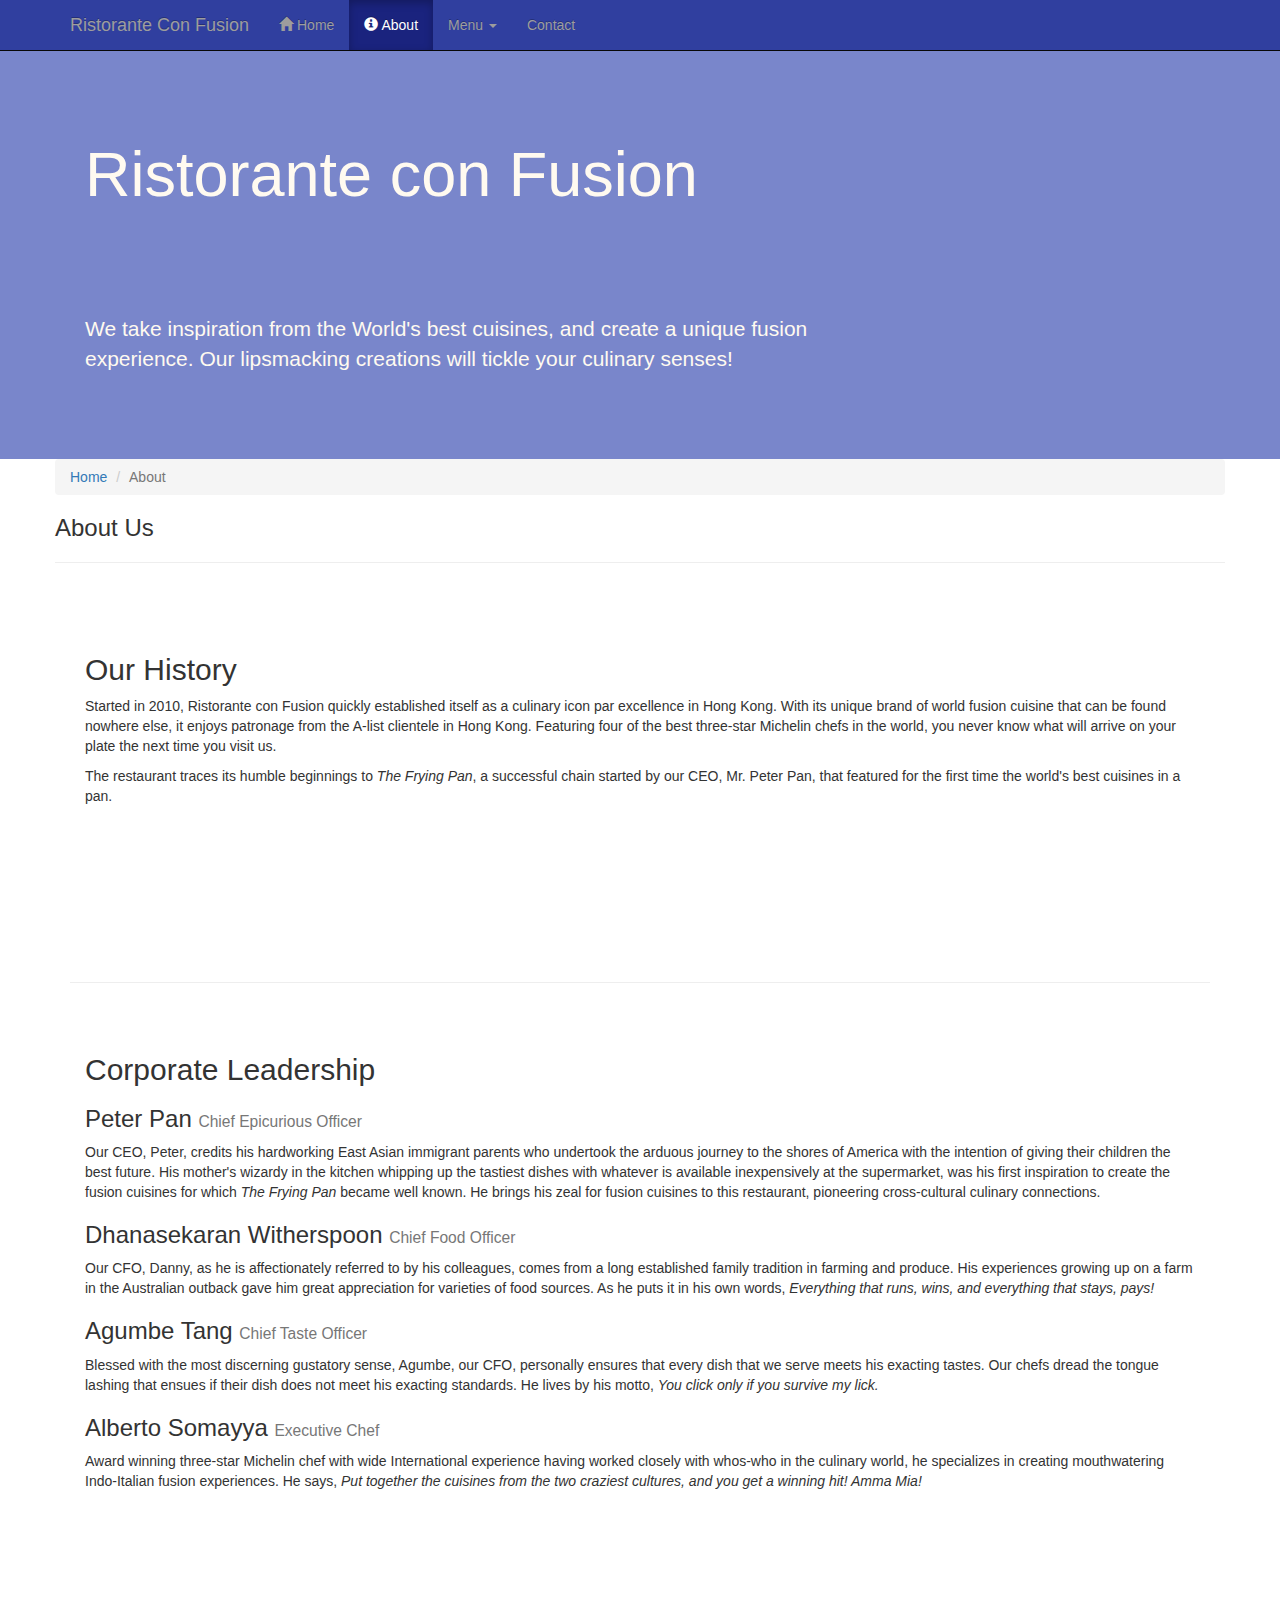
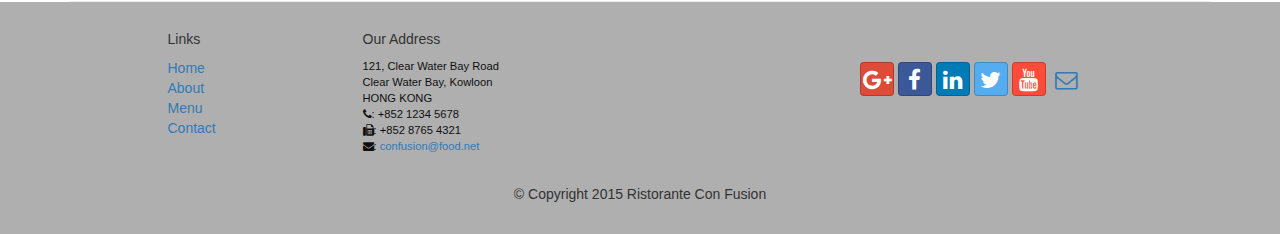
==== about_us.html @ b6bcad0b "added stuff" ====
<!DOCTYPE html>
<html lang="en"><head>
    <meta charset="utf-8">
    <meta http-equiv="X-UA-Compatible" content="IE=edge">
    <meta name="viewport" content="width=device-width, initial-scale=1">
    <!-- The above 3 meta tags *must* come first in the head; any other head 
         content must come *after* these tags -->
    <title>Ristorante Con Fusion: About Us</title>
        <!-- Bootstrap -->
    <link href="css/bootstrap.css" rel="stylesheet">
    <link href="css/bootstrap-theme.css" rel="stylesheet">
    <link href="css/font-awesome.css" rel="stylesheet">
    <link href="css/bootstrap-social.css" rel="stylesheet">
    <link href="mystyles.css" rel="stylesheet">

    <!-- HTML5 shim and Respond.js for IE8 support of HTML5 elements and media queries -->
    <!-- WARNING: Respond.js doesn't work if you view the page via file:// -->
    <!--[if lt IE 9]>
      <script src="https://oss.maxcdn.com/html5shiv/3.7.2/html5shiv.min.js"></script>
      <script src="https://oss.maxcdn.com/respond/1.4.2/respond.min.js"></script>
    <![endif]-->
</head>

<body>
    <nav class="navbar navbar-inverse navbar-fixed-top" role="navigation">
        <div class="container">
            <div class="navbar-header">
                <button type="button" class="navbar-toggle collapsed" data-toggle="collapse" data-target="#navbar" aria-expanded="false" aria-controls="navbar">
                    <span class="sr-only">Toggle navigation</span>
                    <span class="icon-bar"></span>
                    <span class="icon-bar"></span>
                    <span class="icon-bar"></span>
                </button>
                <a class="navbar-brand" href="#">Ristorante Con Fusion</a>
            </div>
            <div id="navbar" class="navbar-collapse collapse">
                <ul class="nav navbar-nav">
                    <li><a href="index.html"><span class="glyphicon glyphicon-home"></span> Home</a></li>
                    <li class="active"><a href="#"><span class="glyphicon glyphicon-info-sign"></span> About</a></li>
                    <li class="dropdown">
                        <a href="#" class="dropdown-toggle" data-toggle="dropdown" role="button" aria-haspopup="true" aria-expanded="false">
                         Menu <span class="caret"></span></a>
                        <ul class="dropdown-menu">
                            <li><a href="#">Appetizers</a></li>
                            <li><a href="#">Main Courses</a></li>
                            <li><a href="#">Desserts</a></li>
                            <li><a href="#">Drinks</a></li>
                            <li role="separator" class="divider"></li>
                            <li class="dropdown-header">Specials</li>
                            <li><a href="#">Lunch Buffet</a></li>
                            <li><a href="#">Weekend Brunch</a></li>
                        </ul>
                    </li>
                    <li><a href="#">Contact</a></li>
                </ul>
            </div>
        </div>
    </nav>  
    <header class="jumbotron">

        <!-- Main component for a primary marketing message or call to action -->

        <div class="container">
            <div class="row row-header">
                <div class="col-xs-12 col-sm-8">
                    <h1>Ristorante con Fusion</h1>
                    <p style="padding:40px;"></p>
                    <p>We take inspiration from the World's best 
cuisines, and create a unique fusion experience. Our lipsmacking 
creations will tickle your culinary senses!</p>
                </div>
                <div class="col-xs-12 col-sm-4">
                </div>
            </div>
        </div>
    </header>

    <div class="container">
        <div class="row">
            <div>
            	<ol class="breadcrumb">
			<li><a href="index.html">Home</a></li>
			<li class="active">About</li>
		</ol>
	    </div>
            <div>
               <h3>About Us</h3>
               <hr>
            </div>
        </div>
        
        <div class="row row-content">
            <div class="col-xs-12">
                <h2>Our History</h2>
                <p>Started in 2010, Ristorante con Fusion quickly 
established itself as a culinary icon par excellence in Hong Kong. With 
its unique brand of world fusion cuisine that can be found nowhere else,
 it enjoys patronage from the A-list clientele in Hong Kong.  Featuring 
four of the best three-star Michelin chefs in the world, you never know 
what will arrive on your plate the next time you visit us.</p>
                <p>The restaurant traces its humble beginnings to <em>The Frying Pan</em>, a successful chain started by our CEO, Mr. Peter Pan, that featured for the first time the world's best cuisines in a pan.</p>
            </div>
            <div class="col-xs-12">
                <p style="padding:20px; bottom:50px;"></p>
            </div>
        </div>


        <div class="row row-content">
            <div class="col-xs-12">
                <h2>Corporate Leadership</h2>
                <h3>Peter Pan <small>Chief Epicurious Officer</small></h3>
                <p>Our CEO, Peter, credits his hardworking East Asian 
immigrant parents who undertook the arduous journey to the shores of 
America with the intention of giving their children the best future. His
 mother's wizardy in the kitchen whipping up the tastiest dishes with 
whatever is available inexpensively at the supermarket, was his first 
inspiration to create the fusion cuisines for which <em>The Frying Pan</em> became well known. He brings his zeal for fusion cuisines to this restaurant, pioneering cross-cultural culinary connections.</p>
                <h3>Dhanasekaran Witherspoon <small>Chief Food Officer</small></h3>
                <p>Our CFO, Danny, as he is affectionately referred to 
by his colleagues, comes from a long established family tradition in 
farming and produce. His experiences growing up on a farm in the 
Australian outback gave him great appreciation for varieties of food 
sources. As he puts it in his own words, <em>Everything that runs, wins, and everything that stays, pays!</em></p>
                <h3>Agumbe Tang <small>Chief Taste Officer</small></h3>
                <p>Blessed with the most discerning gustatory sense, 
Agumbe, our CFO, personally ensures that every dish that we serve meets 
his exacting tastes. Our chefs dread the tongue lashing that ensues if 
their dish does not meet his exacting standards. He lives by his motto, <em>You click only if you survive my lick.</em></p>
                <h3>Alberto Somayya <small>Executive Chef</small></h3>
                <p>Award winning three-star Michelin chef with wide 
International experience having worked closely with whos-who in the 
culinary world, he specializes in creating mouthwatering Indo-Italian 
fusion experiences. He says, <em>Put together the cuisines from the two craziest cultures, and you get a winning hit! Amma Mia!</em></p>
            </div>
             <div class="col-xs-12">
                <p style="padding:20px;"></p>
            </div>
       </div>

    </div>

    <footer class="row-footer">
        <div class="container">
            <div class="row">             
                <div class="col-xs-5 col-xs-offset-1 col-sm-2 col-sm-offset-1">
                    <h5>Links</h5>
                    <ul class="list-unstyled">
                        <li><a href="#">Home</a></li>
                        <li><a href="#">About</a></li>
                        <li><a href="#">Menu</a></li>
                        <li><a href="#">Contact</a></li>
                    </ul>
                </div>
                <div class="col-xs-6 col-sm-5">
                    <h5>Our Address</h5>
                    <address>
		              121, Clear Water Bay Road<br>
		              Clear Water Bay, Kowloon<br>
		              HONG KONG<br>
		              <i class="fa fa-phone"></i>: +852 1234 5678<br>
		              <i class="fa fa-fax"></i>: +852 8765 4321<br>
		              <i class="fa fa-envelope"></i>: 
                        <a href="mailto:confusion@food.net">confusion@food.net</a>
		           </address>
                </div>
                <div class="col-xs-12 col-sm-4">
                    <div class="nav navbar-nav" style="padding: 40px 10px;">
                        <a class="btn btn-social-icon btn-google-plus" href="http://google.com/+"><i class="fa fa-google-plus"></i></a>
                        <a class="btn btn-social-icon btn-facebook" href="http://www.facebook.com/profile.php?id="><i class="fa fa-facebook"></i></a>
                        <a class="btn btn-social-icon btn-linkedin" href="http://www.linkedin.com/in/"><i class="fa fa-linkedin"></i></a>
                        <a class="btn btn-social-icon btn-twitter" href="http://twitter.com/"><i class="fa fa-twitter"></i></a>
                        <a class="btn btn-social-icon btn-youtube" href="http://youtube.com/"><i class="fa fa-youtube"></i></a>
                        <a class="btn btn-social-icon" href="mailto:"><i class="fa fa-envelope-o"></i></a>
                    </div>
                </div>
                <div class="col-xs-12">
                    <p style="padding:10px;"></p>
                    <p align="center">© Copyright 2015 Ristorante Con Fusion</p>
                </div>
            </div>
        </div>
    </footer>
    <!-- jQuery (necessary for Bootstrap's JavaScript plugins) -->
    <script src="Ristorante%20Con%20Fusion:%20About%20Us_files/jquery.js"></script>
    <!-- Include all compiled plugins (below), or include individual files as needed -->
    <script src="Ristorante%20Con%20Fusion:%20About%20Us_files/bootstrap.js"></script>


</body></html>
---- mystyles.css ----
.row-header{
	margin:0px auto;
	padding:0px auto;
}
.row-content{
	margin:0px auto;
	padding:50px 0px 50px 0px;
	border-bottom:1px ridge;
	min-height:400px;

}
.row-footer{
	background-color:#AfAfAf;
	margin:0px;
	padding:20px 0px 20px 0px;
}
.jumbotron{
	padding:70px 30px 70px 30px;
	margin:0px auto;
	background:#7986CB;
	color:floralwhite;
}
address{
	font-size:80%;
	margin:0px;
	color:#0f0f0f;
}
body{
	align:center;
	padding:50px 0px 0px 0px;
	z-index:0;
}
.navbar-inverse{
	background:#303F9F;
}
.navbar-inverse .navbar-nav > .active > a,
.navbar-inverse .navbar-nav > .active >a:hover,
.navbar-inverse .navbar-nav > .active > a:focus{
color:#fff;
background:#1A237E;
}
.navbar-inverse .navbar-nav > .open > a,
.navbar-inverse .navbar-nav > .open > a:hover,
.navbar-inverse .navbar-nav > .open > a:focus{
	color:#fff;
	background:#1A237E;
}
.navbar-inverse .navbar-nav .open .dropdown-menu> li>a,
.navbar-inverse .navbar-nav .open .dropdown-menu{
	background-color:#303F9F;
	color:#eeeeee;
}
.navbar-inverse .navbar-nav .open .dropdown-menu> li> a{
	color:#000000
}
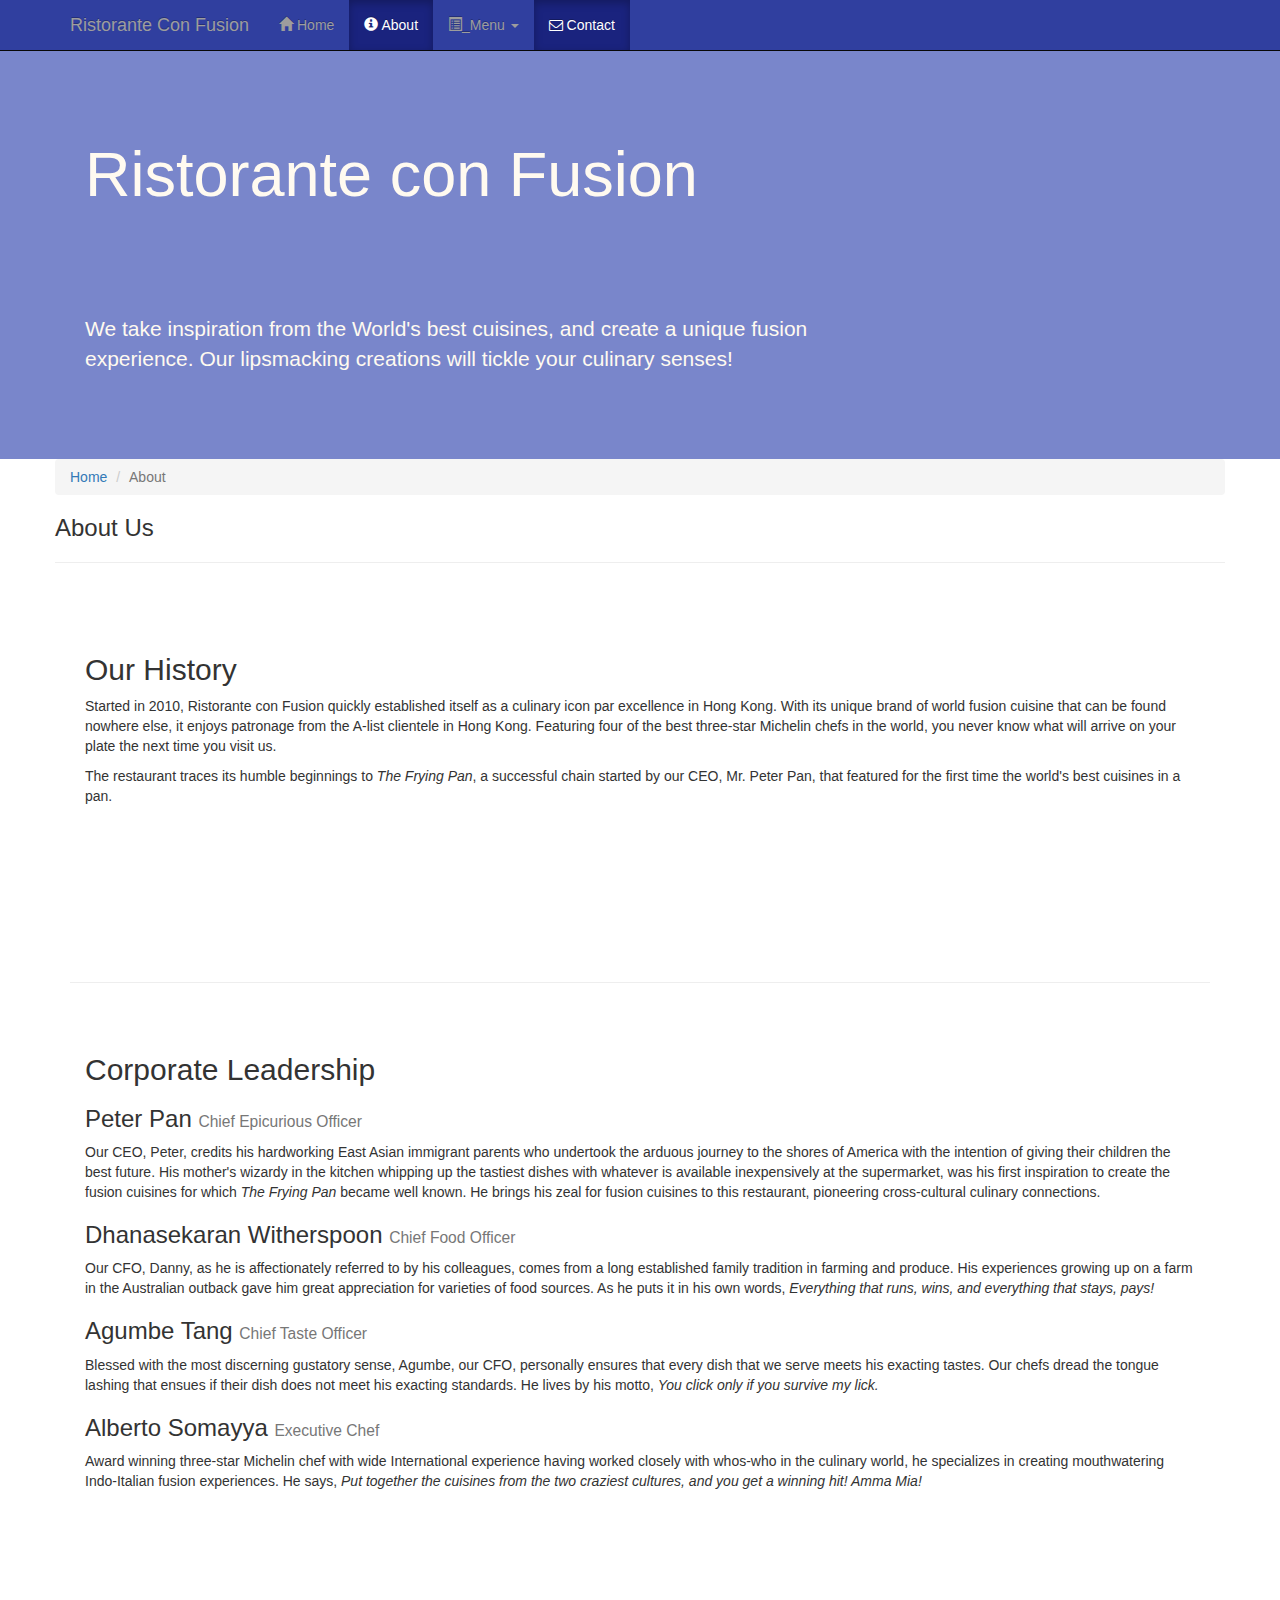
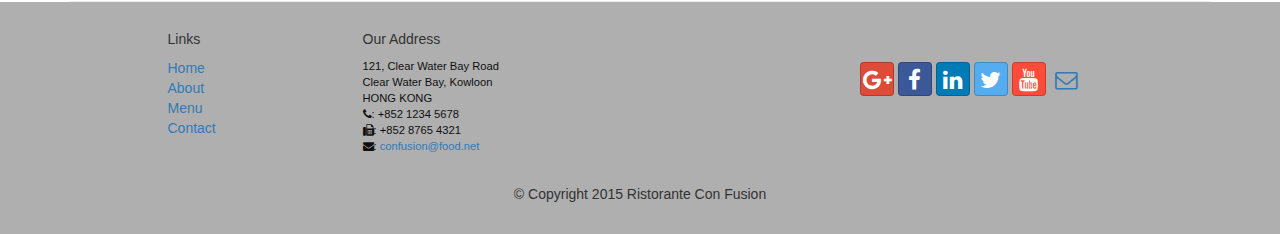
==== commit b726b08c: "Glyphicons" ====
--- a/about_us.html
+++ b/about_us.html
@@ -37,9 +37,9 @@
                 <ul class="nav navbar-nav">
                     <li><a href="index.html"><span class="glyphicon glyphicon-home"></span> Home</a></li>
                     <li class="active"><a href="#"><span class="glyphicon glyphicon-info-sign"></span> About</a></li>
-                    <li class="dropdown">
-                        <a href="#" class="dropdown-toggle" data-toggle="dropdown" role="button" aria-haspopup="true" aria-expanded="false">
-                         Menu <span class="caret"></span></a>
+<li class="dropdown">
+                        <a href="#" class="dropdown-toggle" data-toggle="dropdown"
+                         role="button" aria-haspopup="true" aria-expanded="false"><span class="glyphicon glyphicon-list-alt" aria-hidden="true"></span>_Menu <span class="caret"></span></a>
                         <ul class="dropdown-menu">
                             <li><a href="#">Appetizers</a></li>
                             <li><a href="#">Main Courses</a></li>
@@ -51,7 +51,7 @@
                             <li><a href="#">Weekend Brunch</a></li>
                         </ul>
                     </li>
-                    <li><a href="#">Contact</a></li>
+                    <li class="active"><a href="#"><i class="fa fa-envelope-o"></i> Contact</a></li>
                 </ul>
             </div>
         </div>
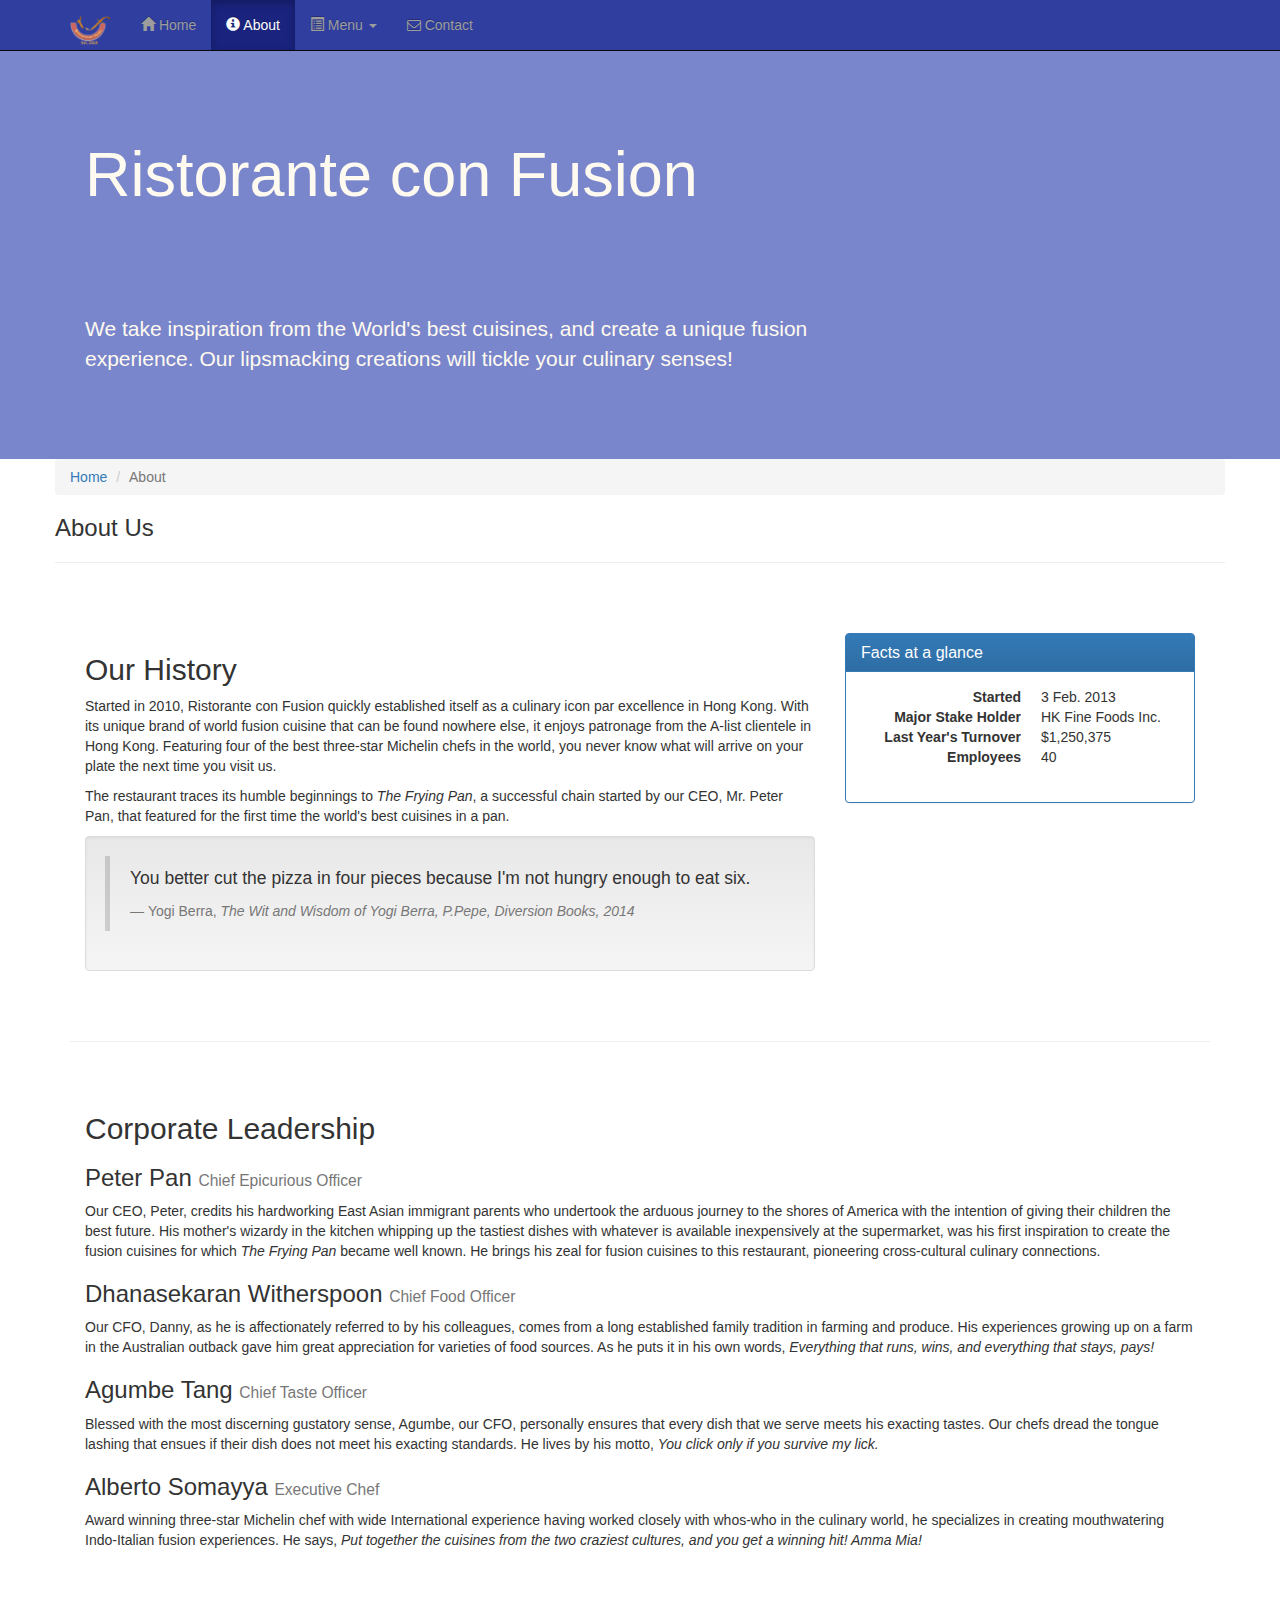
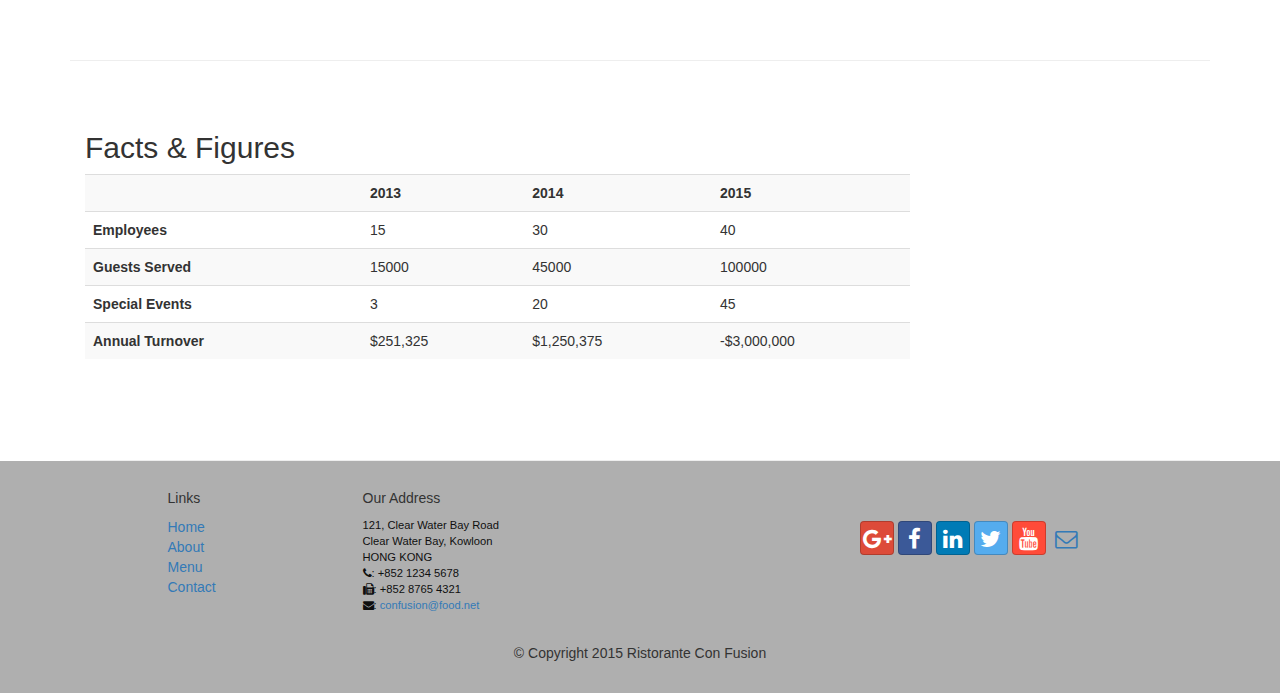
==== commit 0ccf9a1d: "changes made" ====
--- a/about_us.html
+++ b/about_us.html
@@ -31,7 +31,7 @@
                     <span class="icon-bar"></span>
                     <span class="icon-bar"></span>
                 </button>
-                <a class="navbar-brand" href="#">Ristorante Con Fusion</a>
+                <a class="navbar-brand" href="#"><img src="img/logo.png" height="30" width="41"></a>
             </div>
             <div id="navbar" class="navbar-collapse collapse">
                 <ul class="nav navbar-nav">
@@ -39,7 +39,7 @@
                     <li class="active"><a href="#"><span class="glyphicon glyphicon-info-sign"></span> About</a></li>
 <li class="dropdown">
                         <a href="#" class="dropdown-toggle" data-toggle="dropdown"
-                         role="button" aria-haspopup="true" aria-expanded="false"><span class="glyphicon glyphicon-list-alt" aria-hidden="true"></span>_Menu <span class="caret"></span></a>
+                         role="button" aria-haspopup="true" aria-expanded="false"><span class="glyphicon glyphicon-list-alt" aria-hidden="true"></span> Menu <span class="caret"></span></a>
                         <ul class="dropdown-menu">
                             <li><a href="#">Appetizers</a></li>
                             <li><a href="#">Main Courses</a></li>
@@ -51,7 +51,7 @@
                             <li><a href="#">Weekend Brunch</a></li>
                         </ul>
                     </li>
-                    <li class="active"><a href="#"><i class="fa fa-envelope-o"></i> Contact</a></li>
+                    <li><a href="contactus.html"><i class="fa fa-envelope-o"></i> Contact</a></li>
                 </ul>
             </div>
         </div>
@@ -90,7 +90,7 @@
         </div>
         
         <div class="row row-content">
-            <div class="col-xs-12">
+            <div class="col-xs-12 col-sm-8">
                 <h2>Our History</h2>
                 <p>Started in 2010, Ristorante con Fusion quickly 
 established itself as a culinary icon par excellence in Hong Kong. With 
@@ -99,8 +99,33 @@
 four of the best three-star Michelin chefs in the world, you never know 
 what will arrive on your plate the next time you visit us.</p>
                 <p>The restaurant traces its humble beginnings to <em>The Frying Pan</em>, a successful chain started by our CEO, Mr. Peter Pan, that featured for the first time the world's best cuisines in a pan.</p>
-            </div>
-            <div class="col-xs-12">
+		
+		<div class="well">
+			<blockquote>
+				<p>You better cut the pizza in four pieces because I'm not hungry enough to eat six.</p>
+				<footer>Yogi Berra,
+				<cite title="Source Title">The Wit and Wisdom of Yogi Berra, P.Pepe, Diversion Books, 2014</cite></footer>
+			</blockquote>
+		</div>
+	   </div>
+            <div class="col-xs-12 col-sm-4">
+		<div class="panel panel-primary">
+			<div class="panel-heading">
+				<h3 class="panel-title">Facts at a glance</h3>
+			</div>
+			<div class="panel-body">
+				<dl class="dl-horizontal">
+					<dt>Started</dt>
+					<dd>3 Feb. 2013</dd>
+					<dt>Major Stake Holder</dt>
+					<dd>HK Fine Foods Inc.</dd>
+					<dt>Last Year's Turnover</dt>
+					<dd>$1,250,375</dd>
+					<dt>Employees</dt>
+					<dd>40</dd>
+				</dl>
+			</div>
+		</div>
                 <p style="padding:20px; bottom:50px;"></p>
             </div>
         </div>
@@ -137,7 +162,63 @@
                 <p style="padding:20px;"></p>
             </div>
        </div>
-
+	<div class="row row-content">
+		<div class="col-xs-12 col-sm-9">
+			<h2>Facts &amp; Figures</h2>
+			<div class="table-responsive">
+			<table class="table table-striped">
+				<tr>
+					<td>		
+						&nbsp;
+					</td>
+					<th>
+						2013
+					</th>
+					<th>
+						2014
+					</th>
+					<th>
+						2015
+					</th>
+				</tr>
+				<tr>
+					<th>
+						Employees
+					</th>
+					<td>
+						15
+					</td>
+					<td>
+						30
+					</td>
+					<td>
+						40
+					</td>
+				</tr>
+				<tr>
+					<th>
+						Guests Served
+					</th>
+					<td>15000</td>
+					<td>45000</td>
+					<td>100000</td>	
+				</tr>
+				<tr>
+					<th>Special Events</th>
+					<td>3</td>
+					<td>20</td>
+					<td>45</td>
+				</tr>
+				<tr>
+					<th>Annual Turnover</th>
+					<td>$251,325</td>
+					<td>$1,250,375</td>
+					<td>-$3,000,000</td>
+				</tr>
+			</table>
+			</div>
+		</div>
+		</div>		
     </div>
 
     <footer class="row-footer">
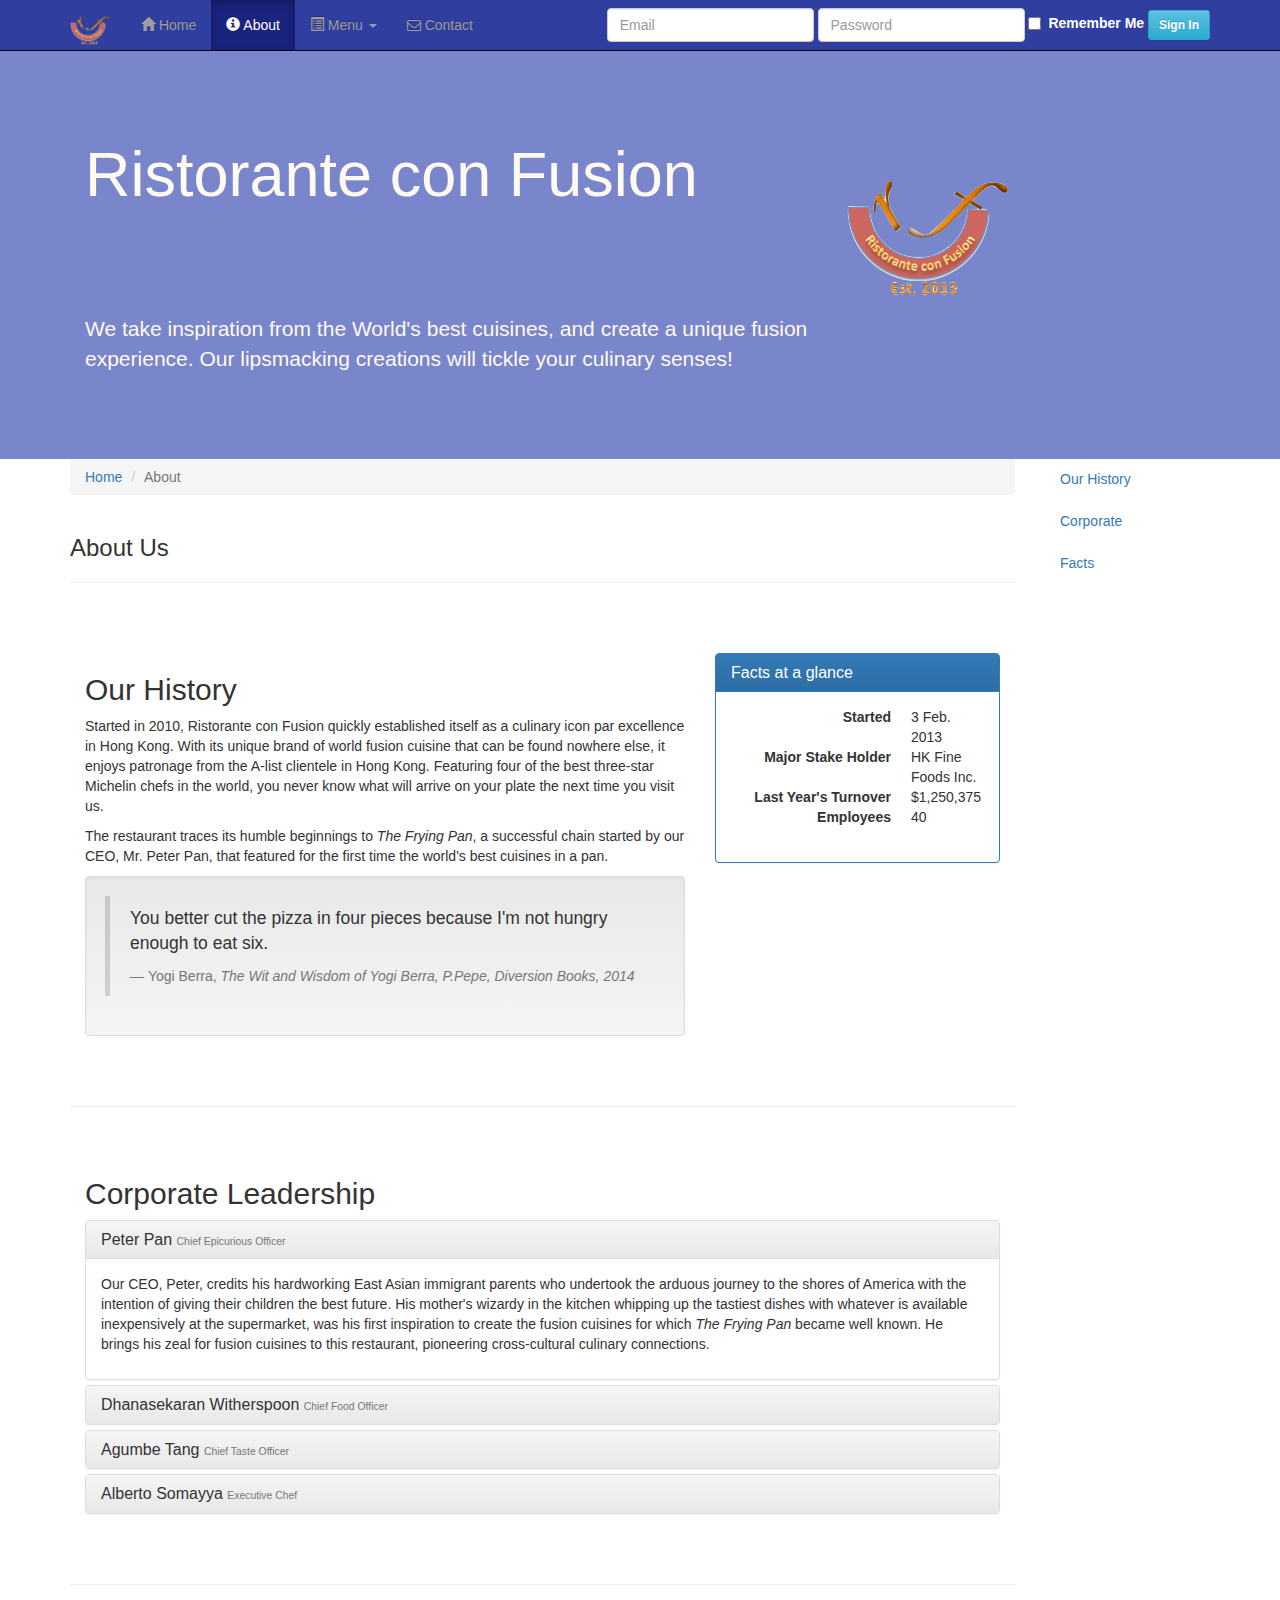
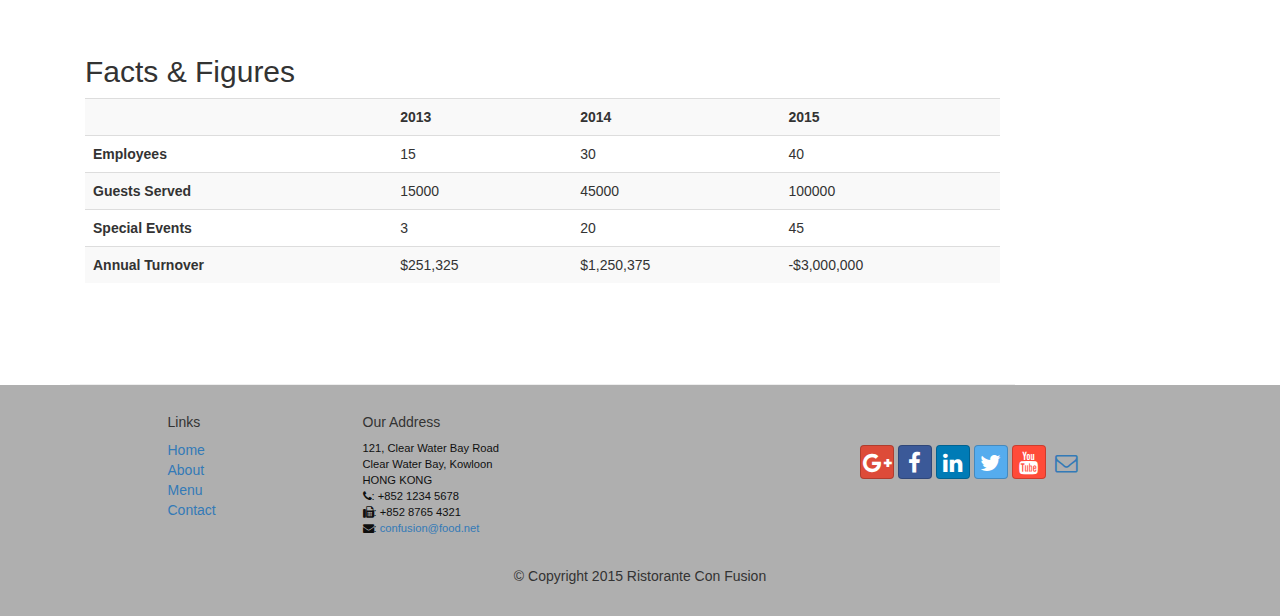
==== commit 0cf2ceeb: "Modals" ====
--- a/about_us.html
+++ b/about_us.html
@@ -3,7 +3,7 @@
     <meta charset="utf-8">
     <meta http-equiv="X-UA-Compatible" content="IE=edge">
     <meta name="viewport" content="width=device-width, initial-scale=1">
-    <!-- The above 3 meta tags *must* come first in the head; any other head 
+    <!-- The above 3 meta tags *must* come first in the head; any other head
          content must come *after* these tags -->
     <title>Ristorante Con Fusion: About Us</title>
         <!-- Bootstrap -->
@@ -21,7 +21,7 @@
     <![endif]-->
 </head>
 
-<body>
+<body data-spy="scroll" data-target="#myScrollspy" data-offset="200">
     <nav class="navbar navbar-inverse navbar-fixed-top" role="navigation">
         <div class="container">
             <div class="navbar-header">
@@ -53,9 +53,23 @@
                     </li>
                     <li><a href="contactus.html"><i class="fa fa-envelope-o"></i> Contact</a></li>
                 </ul>
-            </div>
-        </div>
-    </nav>  
+                <form class="navbar-form navbar-right" role="search">
+                  <div class="form-group">
+                    <input type="email" class="form-control" name="username" placeholder="Email" required>
+                  </div>
+                  <div class="form-group">
+                    <input type="password" class="form-control" name="password" placeholder="Password" required>
+                  </div>
+                  <div class="form-group">
+                    <label class="checkbox-inline">
+                    <input type="checkbox" name="remember" id="remember"><label for="remember" style="color:white">Remember Me</label>
+                  </label>
+                  </div>
+                  <button type="submit" class="btn btn-sm btn-info"><strong>Sign In</strong></button>
+                </form>
+            </div>
+        </div>
+    </nav>
     <header class="jumbotron">
 
         <!-- Main component for a primary marketing message or call to action -->
@@ -65,11 +79,13 @@
                 <div class="col-xs-12 col-sm-8">
                     <h1>Ristorante con Fusion</h1>
                     <p style="padding:40px;"></p>
-                    <p>We take inspiration from the World's best 
-cuisines, and create a unique fusion experience. Our lipsmacking 
+                    <p>We take inspiration from the World's best
+cuisines, and create a unique fusion experience. Our lipsmacking
 creations will tickle your culinary senses!</p>
                 </div>
                 <div class="col-xs-12 col-sm-4">
+                  <p style="padding:20px"></p>
+            			<img src="img/logo.png" class="image-responsive">
                 </div>
             </div>
         </div>
@@ -77,29 +93,31 @@
 
     <div class="container">
         <div class="row">
-            <div>
-            	<ol class="breadcrumb">
-			<li><a href="index.html">Home</a></li>
-			<li class="active">About</li>
-		</ol>
-	    </div>
-            <div>
-               <h3>About Us</h3>
+          <div class="col-xs-12 col-sm-10">
+            <div class="row">
+            <div class="col-xs-12">
+            	<ul class="breadcrumb">
+			             <li><a href="index.html">Home</a></li>
+			             <li class="active">About</li>
+		          </ul>
+	          </div>
+            <div class="col-xs-12">
+               <h3> About Us</h3>
                <hr>
             </div>
         </div>
-        
-        <div class="row row-content">
-            <div class="col-xs-12 col-sm-8">
+
+        <div id="history" class="row row-content">
+            <div class="col-xs-12 col-sm-6 col-lg-8">
                 <h2>Our History</h2>
-                <p>Started in 2010, Ristorante con Fusion quickly 
-established itself as a culinary icon par excellence in Hong Kong. With 
+                <p>Started in 2010, Ristorante con Fusion quickly
+established itself as a culinary icon par excellence in Hong Kong. With
 its unique brand of world fusion cuisine that can be found nowhere else,
- it enjoys patronage from the A-list clientele in Hong Kong.  Featuring 
-four of the best three-star Michelin chefs in the world, you never know 
+ it enjoys patronage from the A-list clientele in Hong Kong.  Featuring
+four of the best three-star Michelin chefs in the world, you never know
 what will arrive on your plate the next time you visit us.</p>
                 <p>The restaurant traces its humble beginnings to <em>The Frying Pan</em>, a successful chain started by our CEO, Mr. Peter Pan, that featured for the first time the world's best cuisines in a pan.</p>
-		
+
 		<div class="well">
 			<blockquote>
 				<p>You better cut the pizza in four pieces because I'm not hungry enough to eat six.</p>
@@ -108,7 +126,7 @@
 			</blockquote>
 		</div>
 	   </div>
-            <div class="col-xs-12 col-sm-4">
+            <div class="col-xs-12 col-sm-6 col-lg-4">
 		<div class="panel panel-primary">
 			<div class="panel-heading">
 				<h3 class="panel-title">Facts at a glance</h3>
@@ -131,44 +149,87 @@
         </div>
 
 
-        <div class="row row-content">
+        <div id="corporate" class="row row-content">
             <div class="col-xs-12">
                 <h2>Corporate Leadership</h2>
-                <h3>Peter Pan <small>Chief Epicurious Officer</small></h3>
-                <p>Our CEO, Peter, credits his hardworking East Asian 
-immigrant parents who undertook the arduous journey to the shores of 
+                <div class="panel-group" id="accordion" role="tablist" aria-multiselectable="true">
+                  <div class="panel panel-default">
+                    <div class="panel-heading" role="tab" id="headingPeter">
+                    <h3 class="panel-title">
+                      <a role="button" data-toggle="collapse" data-parent="#accordian" href="#peter" aria-expanded="true" aria-controls="peter">
+                        Peter Pan <small>Chief Epicurious Officer</small></a></h3>
+                      </div>
+                    <div role="tabpanel" class="panel-collapse collapse in" id="peter" aria-labelledby="headingPeter">
+                      <div class="panel-body">
+                        <p>Our CEO, Peter, credits his hardworking East Asian
+immigrant parents who undertook the arduous journey to the shores of
 America with the intention of giving their children the best future. His
- mother's wizardy in the kitchen whipping up the tastiest dishes with 
-whatever is available inexpensively at the supermarket, was his first 
+ mother's wizardy in the kitchen whipping up the tastiest dishes with
+whatever is available inexpensively at the supermarket, was his first
 inspiration to create the fusion cuisines for which <em>The Frying Pan</em> became well known. He brings his zeal for fusion cuisines to this restaurant, pioneering cross-cultural culinary connections.</p>
-                <h3>Dhanasekaran Witherspoon <small>Chief Food Officer</small></h3>
-                <p>Our CFO, Danny, as he is affectionately referred to 
-by his colleagues, comes from a long established family tradition in 
-farming and produce. His experiences growing up on a farm in the 
-Australian outback gave him great appreciation for varieties of food 
+                      </div>
+                    </div>
+                  </div>
+                  <div class="panel panel-default">
+                    <div class="panel-heading" role="tab" id="headingDanny">
+                      <h3 class="panel-title">
+                        <a role="button" data-toggle="collapse" data-parent="#accordion" href="#danny" aria-expanded="true" aria-controls="danny">
+                          Dhanasekaran Witherspoon <small>Chief Food Officer</small></a></h3>
+                    </div>
+                    <div role="tabpanel" class="panel-collapse collapse" id="danny" aria-labelledby="headingDanny">
+                      <div class="panel-body">
+                        <p>Our CFO, Danny, as he is affectionately referred to
+by his colleagues, comes from a long established family tradition in
+farming and produce. His experiences growing up on a farm in the
+Australian outback gave him great appreciation for varieties of food
 sources. As he puts it in his own words, <em>Everything that runs, wins, and everything that stays, pays!</em></p>
-                <h3>Agumbe Tang <small>Chief Taste Officer</small></h3>
-                <p>Blessed with the most discerning gustatory sense, 
-Agumbe, our CFO, personally ensures that every dish that we serve meets 
-his exacting tastes. Our chefs dread the tongue lashing that ensues if 
+                      </div>
+                    </div>
+                  </div>
+                  <div class="panel panel-default">
+                    <div class="panel-heading" role="tab" id="headingAgumbe">
+                      <h3 class="panel-title">
+                        <a role="button" data-toggle="collapse" data-parent="#accordion" href="#agumbe" aria-expanded="true" aria-controls="agumbe">
+                          Agumbe Tang <small>Chief Taste Officer</small></a></h3>
+                    </div>
+                    <div role="tabpanel" class="panel-collapse collapse" id="agumbe" aria-labelledby="headingAgumbe">
+                      <div class="panel-body">
+                        <p>Blessed with the most discerning gustatory sense,
+Agumbe, our CFO, personally ensures that every dish that we serve meets
+his exacting tastes. Our chefs dread the tongue lashing that ensues if
 their dish does not meet his exacting standards. He lives by his motto, <em>You click only if you survive my lick.</em></p>
-                <h3>Alberto Somayya <small>Executive Chef</small></h3>
-                <p>Award winning three-star Michelin chef with wide 
-International experience having worked closely with whos-who in the 
-culinary world, he specializes in creating mouthwatering Indo-Italian 
+                      </div>
+                    </div>
+                  </div>
+
+                  <div class="panel panel-default">
+                    <div class="panel-heading" role="tab" id="headingAlberto">
+                      <h3 class="panel-title">
+                        <a role="button" data-toggle="collapse" data-parent="#accordion" href="#alberto" aria-expanded="true" aria-controls="alberto">
+                          Alberto Somayya <small>Executive Chef</small></a></h3>
+                    </div>
+                    <div role="tabpanel" class="panel-collapse collapse" id="alberto" aria-labelledby="headingAlberto">
+                      <div class="panel-body">
+                        <p>Award winning three-star Michelin chef with wide
+International experience having worked closely with whos-who in the
+culinary world, he specializes in creating mouthwatering Indo-Italian
 fusion experiences. He says, <em>Put together the cuisines from the two craziest cultures, and you get a winning hit! Amma Mia!</em></p>
+                      </div>
+                    </div>
+                  </div>
+                </div>
+              </div>
             </div>
              <div class="col-xs-12">
                 <p style="padding:20px;"></p>
             </div>
-       </div>
-	<div class="row row-content">
-		<div class="col-xs-12 col-sm-9">
+	<div id="facts"class="row row-content">
+		<div class="col-xs-12">
 			<h2>Facts &amp; Figures</h2>
 			<div class="table-responsive">
 			<table class="table table-striped">
 				<tr>
-					<td>		
+					<td>
 						&nbsp;
 					</td>
 					<th>
@@ -201,7 +262,7 @@
 					</th>
 					<td>15000</td>
 					<td>45000</td>
-					<td>100000</td>	
+					<td>100000</td>
 				</tr>
 				<tr>
 					<th>Special Events</th>
@@ -218,12 +279,22 @@
 			</table>
 			</div>
 		</div>
-		</div>		
+		</div>
+  </div>
+    <nav class="hidden-xs col-sm-2" id="myScrollspy">
+      <ul class="nav nav-pills nav-stacked" data-spy="affix" data-offset-top="400">
+        <li><a href="#history">Our History</a></li>
+        <li><a href="#corporate">Corporate</a></li>
+        <li><a href="#facts">Facts</a></li>
+      </ul>
+    </nav>
     </div>
+  </div>
+</div>
 
     <footer class="row-footer">
         <div class="container">
-            <div class="row">             
+            <div class="row">
                 <div class="col-xs-5 col-xs-offset-1 col-sm-2 col-sm-offset-1">
                     <h5>Links</h5>
                     <ul class="list-unstyled">
@@ -241,7 +312,7 @@
 		              HONG KONG<br>
 		              <i class="fa fa-phone"></i>: +852 1234 5678<br>
 		              <i class="fa fa-fax"></i>: +852 8765 4321<br>
-		              <i class="fa fa-envelope"></i>: 
+		              <i class="fa fa-envelope"></i>:
                         <a href="mailto:confusion@food.net">confusion@food.net</a>
 		           </address>
                 </div>
@@ -263,9 +334,9 @@
         </div>
     </footer>
     <!-- jQuery (necessary for Bootstrap's JavaScript plugins) -->
-    <script src="Ristorante%20Con%20Fusion:%20About%20Us_files/jquery.js"></script>
+    <script src="https://ajax.googleapis.com/ajax/libs/jquery/1.11.3/jquery.min.js"></script>
     <!-- Include all compiled plugins (below), or include individual files as needed -->
-    <script src="Ristorante%20Con%20Fusion:%20About%20Us_files/bootstrap.js"></script>
+    <script src="js/bootstrap.js"></script>
 
 
 </body></html>
--- a/mystyles.css
+++ b/mystyles.css
@@ -53,3 +53,34 @@
 .navbar-inverse .navbar-nav .open .dropdown-menu> li> a{
 	color:#000000
 }
+.inner-addon{
+		position:relative;
+}
+.inner-addon .glyphicon{
+		position: absolute;
+		padding: 10px;
+		pointer-events: none;
+}
+.right-addon .glyphicon{ right:0px;}
+.right-addon input{ padding-right:40px;}
+.tab-content{
+	border-left:1px solid #ddd;
+	border-right:1px solid #ddd;
+	border-bottom:1px solid #ddd;
+	padding: 10px;
+}
+.affix{
+	top:100px;
+}
+.carousel{
+	background:#1A237E;
+}
+.carousel .item{
+	height:300px;
+}
+.item img{
+	position: absolute;
+	top: 0;
+	left: 0;
+	min-height: 300px;
+}
